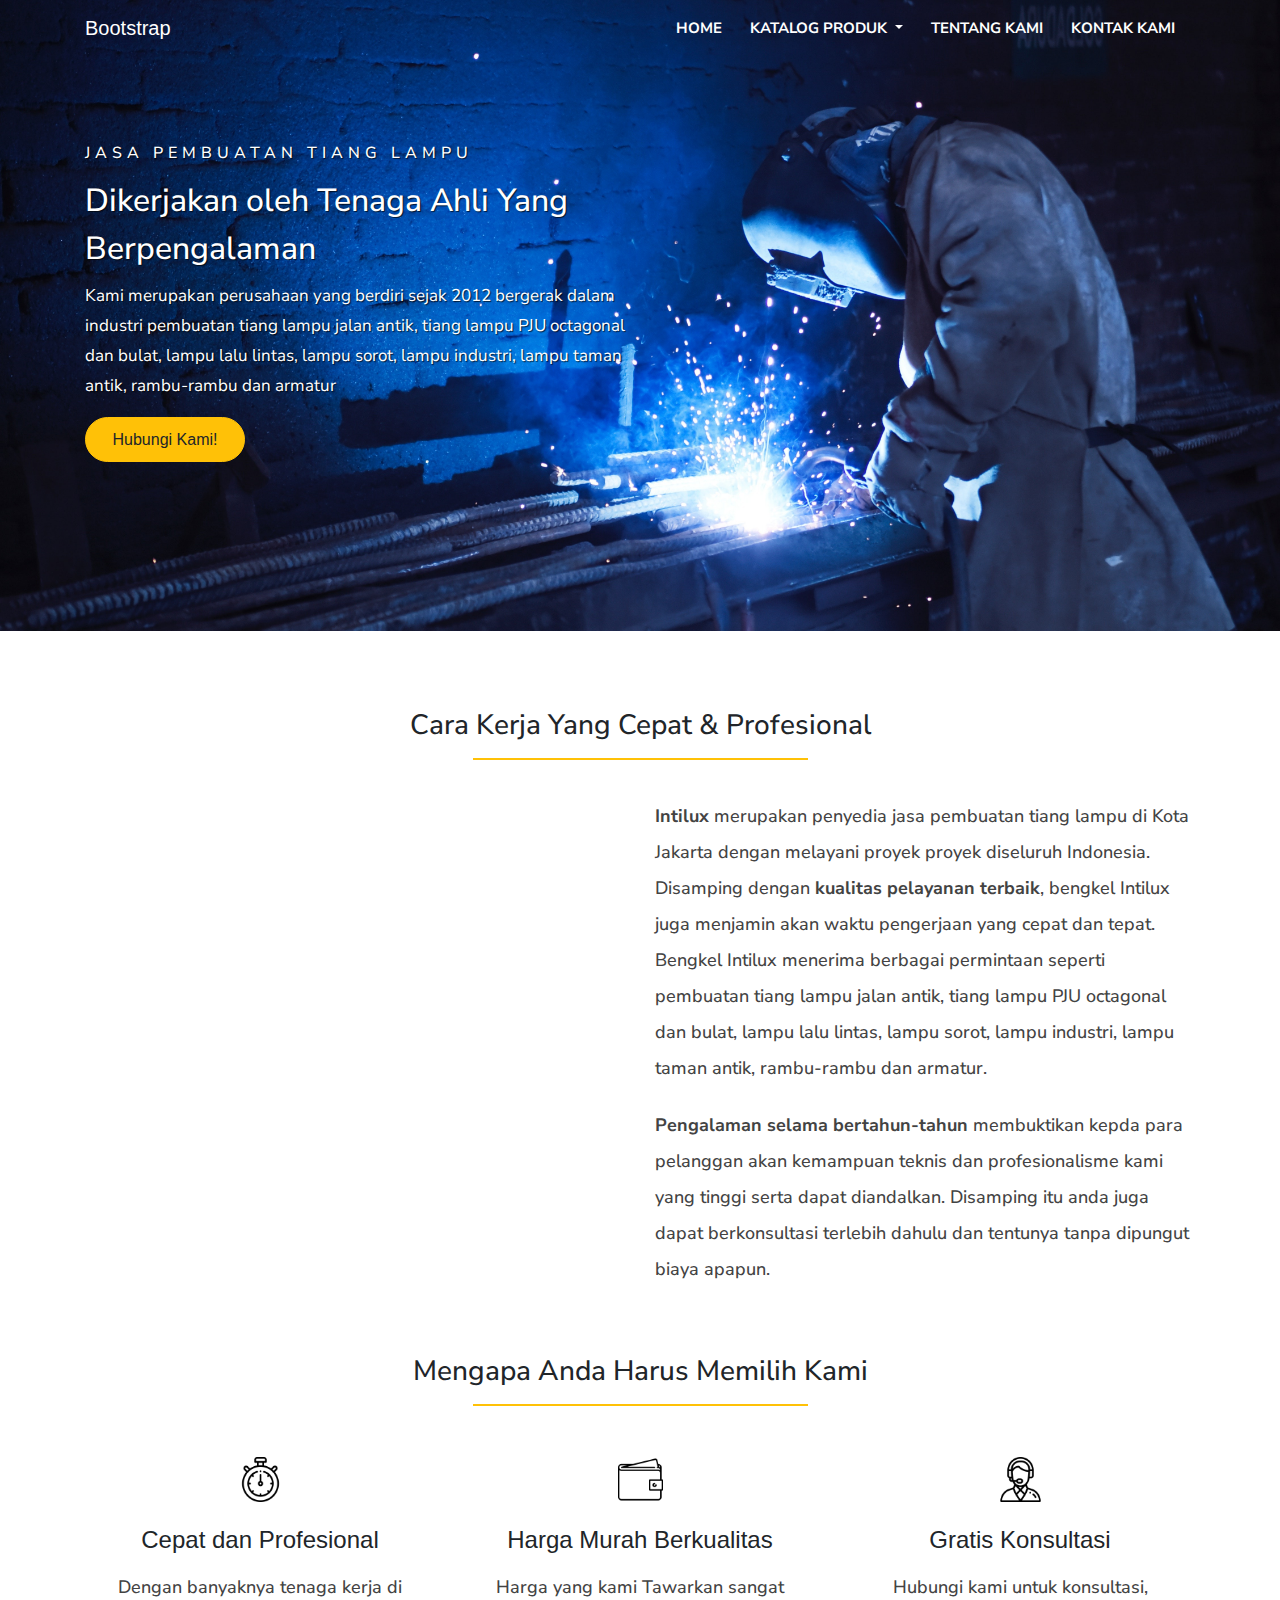
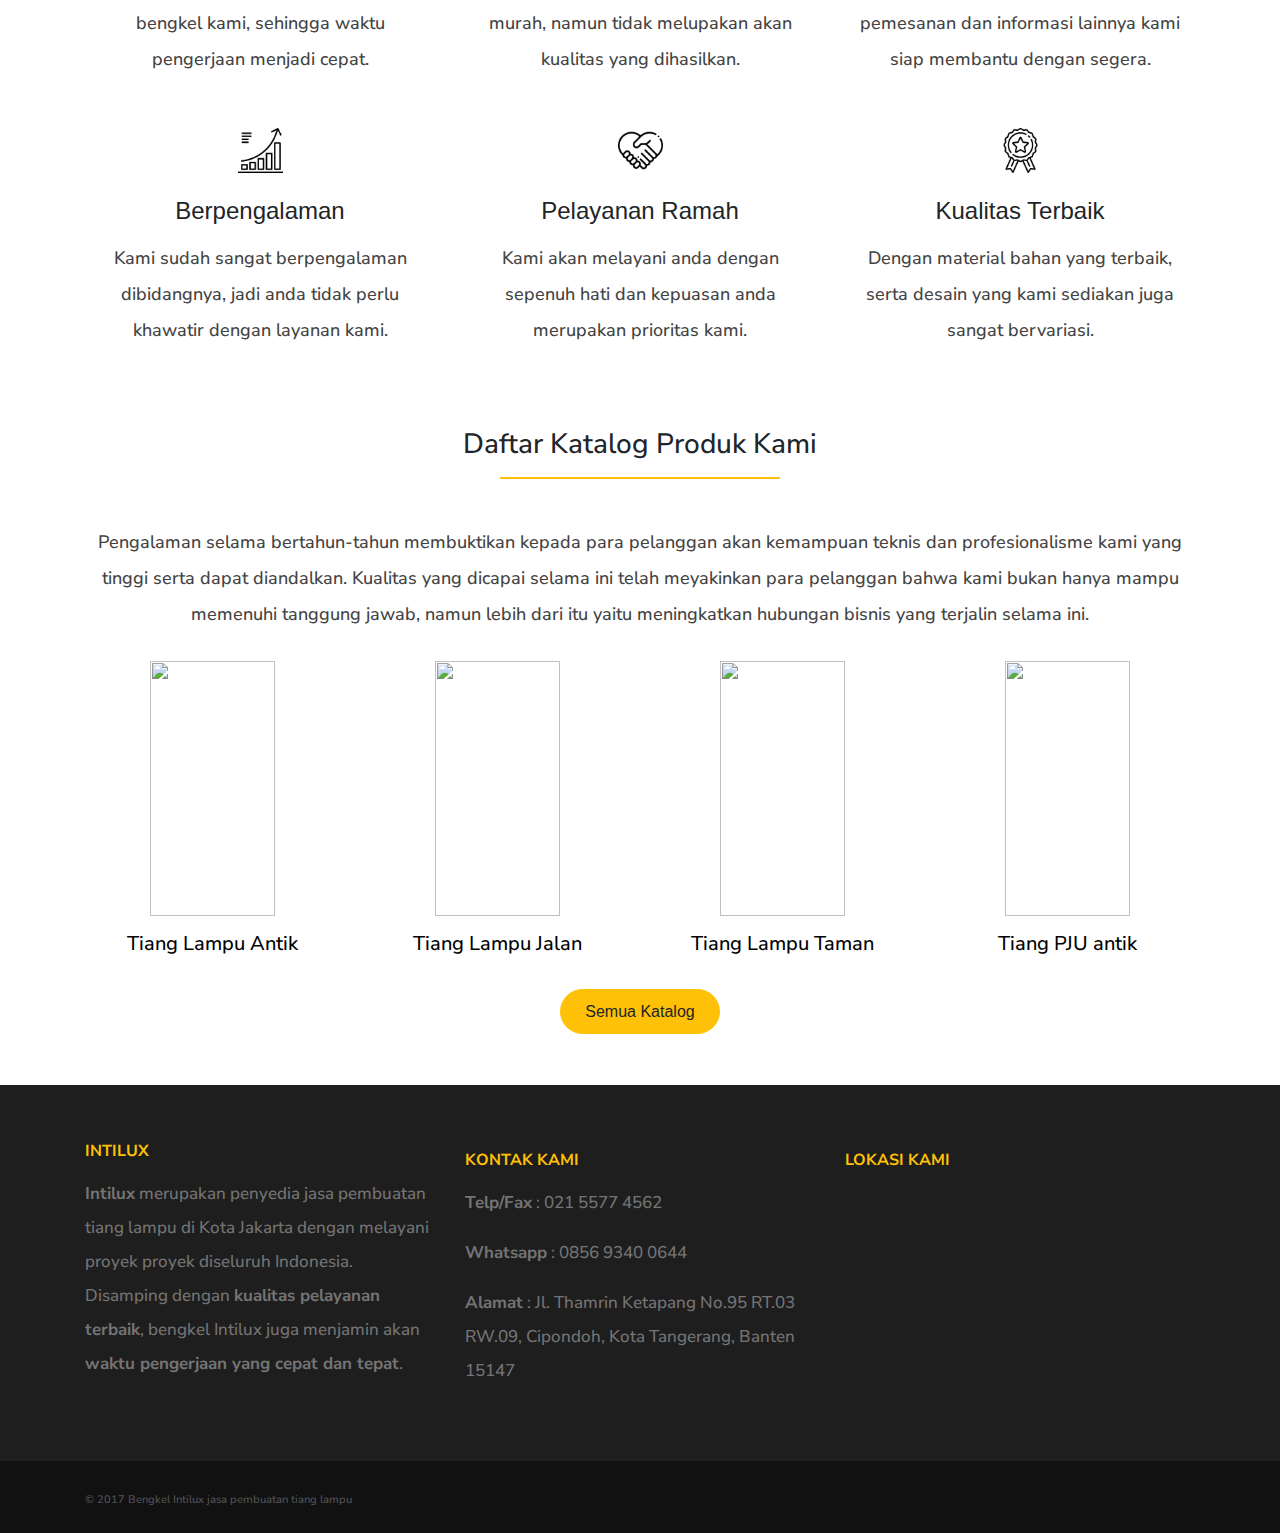
==== index.html @ 7d83ce6b "tianglampujalan" ====
<!doctype html>
<html lang="en">
  <head>
    <!-- Required meta tags -->
    <meta charset="utf-8">
    <meta name="viewport" content="width=device-width, initial-scale=1, shrink-to-fit=no">

    <!-- Bootstrap CSS -->
    <link rel="stylesheet" href="https://stackpath.bootstrapcdn.com/bootstrap/4.4.1/css/bootstrap.min.css" integrity="sha384-Vkoo8x4CGsO3+Hhxv8T/Q5PaXtkKtu6ug5TOeNV6gBiFeWPGFN9MuhOf23Q9Ifjh" crossorigin="anonymous">

    <!-- Font -->
    <link href="https://fonts.googleapis.com/css?family=Nunito+Sans&display=swap" rel="stylesheet">

    <!-- MyCSS -->
    <link rel="stylesheet" type="text/css" href="style.css">

    <title>Jasa Pembuatan Tiang Lampu</title>
  </head>
  <body>
    <!-- Navbar -->
    <nav class="navbar navbar-expand-lg navbar-light">
      <div class="container">
        <a class="navbar-brand" href="index.html">
          <!-- <img src="/docs/4.4/assets/brand/bootstrap-solid.svg" width="30" height="30" class="d-inline-block align-top" alt=""> -->
          Bootstrap
        </a>
        <button class="navbar-toggler" type="button" data-toggle="collapse" data-target="#navbarNavAltMarkup" aria-controls="navbarNavAltMarkup" aria-expanded="false" aria-label="Toggle navigation">
          <span class="navbar-toggler-icon"></span>
        </button>
        <div class="collapse navbar-collapse" id="navbarNavAltMarkup">
          <div class="navbar-nav ml-auto">
            <a class="nav-item nav-link active" href="index.html"><b>Home</b></a>
            <!-- <a class="nav-item nav-link" href="#"><b>Profil</b></a> -->
            <li class="nav-item dropdown">
              <a class="beda nav-link dropdown-toggle" href="#" id="navbarDropdown" role="button" data-toggle="dropdown" aria-haspopup="true" aria-expanded="false">
                <b>Katalog Produk</b>
              </a>
              <div class="dropdown-menu" aria-labelledby="navbarDropdown">
                <a class="dropdown-item" href="lampuantik.html">Tiang Lampu Antik</a>
                <a class="dropdown-item" href="lampujalan.html">Tiang Lampu Jalan</a>
                <a class="dropdown-item" href="lamputaman.html">Tiang Lampu Taman</a>
                <a class="dropdown-item" href="lampupjuantik.html">Tiang PJU Antik</a>
                <div class="dropdown-divider"></div>
                <a class="dropdown-item" href="#">Lampu Dinding</a>
              </div>
            </li>
            <a class="nav-item nav-link" href="#"><b>Tentang Kami</b></a>
            <a class="nav-item nav-link" href="#"><b>Kontak Kami</b></a>
          </div>
        </div>
      </div>
    </nav>
    <!-- Akhir Navbar -->

    <!-- Jumbotron -->
    <div class="jumbotron jumbotron-fluid">
      <div class="container">
        <div class="row">
          <div class="col-md-6">
            <p class="up">JASA PEMBUATAN TIANG LAMPU</p>
            <h1 class="display-4">Dikerjakan oleh Tenaga Ahli Yang Berpengalaman</h1>
            <p class="lead">Kami merupakan perusahaan yang berdiri sejak 2012 bergerak dalam industri pembuatan tiang lampu jalan antik, tiang lampu PJU octagonal dan bulat, lampu lalu lintas, lampu sorot, lampu industri, lampu taman antik, rambu-rambu dan armatur</p>
            <button type="button" class="btn btn-warning tombol">Hubungi Kami!</button>
          </div>  
        </div>
      </div>
    </div>
    <!-- Akhir Jumbotron -->

    <!-- Profil -->
    <div class="container profil">
      <h3 class="text-center">Cara Kerja Yang Cepat & Profesional</h3>
      <hr>
      <div class="row">
        <div class="col-md-6">
          
        </div>
        <div class="col-md-6">
          <p><b>Intilux</b> merupakan penyedia jasa pembuatan tiang lampu di Kota Jakarta dengan melayani proyek proyek diseluruh Indonesia. Disamping dengan <b>kualitas pelayanan terbaik</b>, bengkel Intilux juga menjamin akan waktu pengerjaan yang cepat dan tepat. Bengkel Intilux menerima berbagai permintaan seperti pembuatan tiang lampu jalan antik, tiang lampu PJU octagonal dan bulat, lampu lalu lintas, lampu sorot, lampu industri, lampu taman antik, rambu-rambu dan armatur.</p>

          <p><b>Pengalaman selama bertahun-tahun</b> membuktikan kepda para pelanggan akan kemampuan teknis dan profesionalisme kami yang tinggi serta dapat diandalkan. Disamping itu anda juga dapat berkonsultasi terlebih dahulu dan tentunya tanpa dipungut biaya apapun.</p>
        </div>
      </div>
    </div>
    <!-- Akhir Profil -->

    <!-- Harus -->
    <div class="container text-center harus">
      <h3>Mengapa Anda Harus Memilih Kami</h3>
      <hr>
      <div class="row">
        <div class="col-md-4">
          <img src="img/stopwatch.png">
          <h4 class="mt-4">Cepat dan Profesional</h4>
          <p>Dengan banyaknya tenaga kerja di bengkel kami, sehingga waktu pengerjaan menjadi cepat. </p>
        </div>
        <div class="col-md-4">
          <img src="img/wallet.png">
          <h4 class="mt-4">Harga Murah Berkualitas</h4>
          <p>Harga yang kami Tawarkan sangat murah, namun tidak melupakan akan kualitas yang dihasilkan.</p>
        </div>
        <div class="col-md-4">
          <img src="img/support.png">
          <h4 class="mt-4">Gratis Konsultasi</h4>
          <p>Hubungi kami untuk konsultasi, pemesanan dan informasi lainnya kami siap membantu dengan segera.</p>
        </div>
      </div>
      <div class="row">
        <div class="col-md-4">
          <img src="img/diagram.png">
          <h4 class="mt-4">Berpengalaman</h4>
          <p>Kami sudah sangat berpengalaman dibidangnya, jadi anda tidak perlu khawatir dengan layanan kami.</p>
        </div>
        <div class="col-md-4">
          <img src="img/respect.png">
          <h4 class="mt-4">Pelayanan Ramah</h4>
          <p>Kami akan melayani anda dengan sepenuh hati dan kepuasan anda merupakan prioritas kami.</p>
        </div>
        <div class="col-md-4">
          <img src="img/medal.png">
          <h4 class="mt-4">Kualitas Terbaik</h4>
          <p>Dengan material bahan yang terbaik, serta desain yang kami sediakan juga sangat bervariasi.</p>
        </div>
      </div>
    </div>
    <!-- Akhir Harus -->

    <!-- Katalog -->
    <div class="container text-center katalog">
      <h3>Daftar Katalog Produk Kami</h3>
      <hr>
      <p>Pengalaman selama bertahun-tahun membuktikan kepada para pelanggan akan kemampuan teknis dan profesionalisme kami yang tinggi serta dapat diandalkan. Kualitas yang dicapai selama ini telah meyakinkan para pelanggan bahwa kami bukan hanya mampu memenuhi tanggung jawab, namun lebih dari itu yaitu meningkatkan hubungan bisnis yang terjalin selama ini.</p>
      <div class="row">
        <div class="col-md-3">
          <a href="lampuantik.html">
            <img src="img/jalanantik-1.jpg">
            <h5 class="mt-3">Tiang Lampu Antik</h5>
          </a>
        </div>
        <div class="col-md-3">
          <a href="lampujalan.html">
            <img src="img/jalan-1.jpg">
            <h5 class="mt-3">Tiang Lampu Jalan</h5>
          </a>
        </div>
        <div class="col-md-3">
          <a href="lamputaman.html">
            <img src="img/tamanantik-1.jpg">
            <h5 class="mt-3">Tiang Lampu Taman</h5>
          </a>
        </div>
        <div class="col-md-3">
          <a href="lampupjuantik.html">
            <img src="img/pjuantik-1.jpg">
            <h5 class="mt-3">Tiang PJU antik</h5>
          </a>
        </div>
      </div>
      <div class="row mt-2 mb-3">
        <div class="col-md-12 text-center">
          <a href="semuakatalog.html"><button type="button" class="btn btn-warning tombol">Semua Katalog</button></a>
        </div>
      </div>
    </div>
    <!-- Akhir Katalog -->

    <!-- Footer -->
    <section class="footer" id="footer">
      <div class="container text-left">
        <div class="row">
          <div class="col-md-4 jarak mt-5">
            <h6 class=""><b>INTILUX</b></h6>
            <p class="isi"><b>Intilux</b> merupakan penyedia jasa pembuatan tiang lampu di Kota Jakarta dengan melayani proyek proyek diseluruh Indonesia. Disamping dengan <b>kualitas pelayanan terbaik</b>, bengkel Intilux juga menjamin akan <b>waktu pengerjaan yang cepat dan tepat</b>.</p>
          </div>
          <div class="col-md-4 jarak">
            <h6 class=""><b>KONTAK KAMI</b></h6>
            <p><b>Telp/Fax</b> : 021 5577 4562</p>
            <p><b>Whatsapp</b> : 0856 9340 0644</p>
            <p><b>Alamat</b> : Jl. Thamrin Ketapang No.95 RT.03 RW.09, Cipondoh, Kota Tangerang, Banten 15147</p>
          </div>
          <div class="col-md-4 jarak">
            <h6 class=""><b>LOKASI KAMI</b></h6>
          </div>
        </div>
      </div>
    </section>
    <section class="akhir" id="akhir">
      <div class="container text-left">
        <div class="row">
          <div class="col-md-12">
            <p>© 2017 Bengkel Intilux jasa pembuatan tiang lampu</p>
          </div>
        </div>
      </div>
    </section>
    <!-- Akhir Footer -->

    <!-- Optional JavaScript -->
    <!-- jQuery first, then Popper.js, then Bootstrap JS -->
    <script src="https://code.jquery.com/jquery-3.4.1.slim.min.js" integrity="sha384-J6qa4849blE2+poT4WnyKhv5vZF5SrPo0iEjwBvKU7imGFAV0wwj1yYfoRSJoZ+n" crossorigin="anonymous"></script>
    <script src="https://cdn.jsdelivr.net/npm/popper.js@1.16.0/dist/umd/popper.min.js" integrity="sha384-Q6E9RHvbIyZFJoft+2mJbHaEWldlvI9IOYy5n3zV9zzTtmI3UksdQRVvoxMfooAo" crossorigin="anonymous"></script>
    <script src="https://stackpath.bootstrapcdn.com/bootstrap/4.4.1/js/bootstrap.min.js" integrity="sha384-wfSDF2E50Y2D1uUdj0O3uMBJnjuUD4Ih7YwaYd1iqfktj0Uod8GCExl3Og8ifwB6" crossorigin="anonymous"></script>
  </body>
</html>
---- style.css ----
/* Navbar */
.nav-link {
	font-size: 15px;
	font-family: 'Nunito Sans', sans-serif;
	text-transform: uppercase;
	margin-right: 12px;
	color: black;
}

/* Jumbotron */
.jumbotron {
	background-image: url(img/jumbotron.jpg);
	background-size: cover;
	height: 550px; 
	color: white;
}

.jumbotron .up {
	margin-top: 20px;
	font-size: 16px;
	font-family: 'Nunito Sans', sans-serif;
	font-weight: 500;
	line-height: 22px;
	letter-spacing: 5px;
	text-shadow: 1px 1px 1px rgba(0, 0, 0, 0.7);
}

.jumbotron .display-4 {
	font-size: 32px;
	font-family: 'Nunito Sans', sans-serif;
	font-weight: 500;
	line-height: 48px;
	text-shadow: 1px 1px 1px rgba(0, 0, 0, 0.7);
}

.jumbotron .lead {
	font-size: 17px;
	font-family: 'Nunito Sans', sans-serif;
	font-weight: 400;
	line-height: 30px;
	text-shadow: 1px 1px 1px rgba(0, 0, 0, 0.7);
}

/* Tombol Jumbotron */
.tombol {
	font-weight: 500;
	border-radius: 40px;
	width: 160px;
	height: 45px;
}

.profil h3 {
	margin-top: 7%;
	font-family: 'Nunito Sans', sans-serif;
	font-weight: 500;
}

.profil hr {
	border: 1.5px solid #FFC107;
	width: 30%;
}

.profil p {
	margin-top: 4%;
	font-size: 18px;
	font-family: 'Nunito Sans', sans-serif;
	font-weight: 500;
	line-height: 36px;
	color: #434343;
}

.harus {
	margin-top: 4%;
}

.harus h3 {
	font-family: 'Nunito Sans', sans-serif;
	font-weight: 500;
}

.harus hr {
	border: 1.5px solid #FFC107;
	width: 30%;
}

.harus img {
	width: 45px;
	margin-top: 10%;
}

.harus p {
	margin-top: 4%;
	font-size: 18px;
	font-family: 'Nunito Sans', sans-serif;
	font-weight: 500;
	line-height: 36px;
	color: #434343;
}

.katalog {
	margin-top: 5%;
}

.katalog h3 {
	font-family: 'Nunito Sans', sans-serif;
	font-weight: 500;
}

.katalog hr {
	border: 1.5px solid #FFC107;
	width: 25%;
}

.katalog img {
	width: 125px;
	height: 255px;
	margin-top: 5%;
}

.katalog p {
	margin-top: 4%;
	font-size: 18px;
	font-family: 'Nunito Sans', sans-serif;
	font-weight: 500;
	line-height: 36px;
	color: #434343;
}

.katalog h5 {
	font-family: 'Nunito Sans', sans-serif;
	margin-bottom: 10%;
}

.katalog a:hover {
	text-decoration: none;
	color: #FFC107;
}

.katalog a {
	text-decoration: none;
	color: black;
}

.footer {
	margin-top: 4%;
	background-color: #1E1E1E;
}

.footer h6 {
	font-family: 'Nunito Sans', sans-serif;
	font-weight: 500;
	line-height: 36px;
	color: #FFC107;
}

.footer p {
	font-size: 17px;
	font-family: 'Nunito Sans', sans-serif;
	font-weight: 500;
	line-height: 34px;
	color: #747474;
}

.footer .jarak {
	margin-top: 5%;
	margin-bottom: 5%;
}

.akhir {
	background-color: #111111;
}

.akhir p {
	margin-top: 2%;
	font-size: 11px;
	font-family: 'Nunito Sans', sans-serif;
	font-weight: 500;
	line-height: 34px;
	color: #545454;
}

@media (min-width: 992px) {
	.navbar-brand, .nav-link {
		color: white !important;
	}

	.nav-link:not(.beda):hover::after {
		content: '';
		display: block;
		border-bottom: 3px solid #FFC107;
		width: 50%;
		margin: auto;
		padding-bottom: 5px;
		margin-bottom: -8px;
	}

	.jumbotron {
		margin-top: -75px;
		height: 650px;
	}

	.jumbotron .up {
		margin-top: 100px;
		line-height: 16px;
	}

	.harus p {
		margin-left: 2%;
		margin-right: 2%;
	}
}
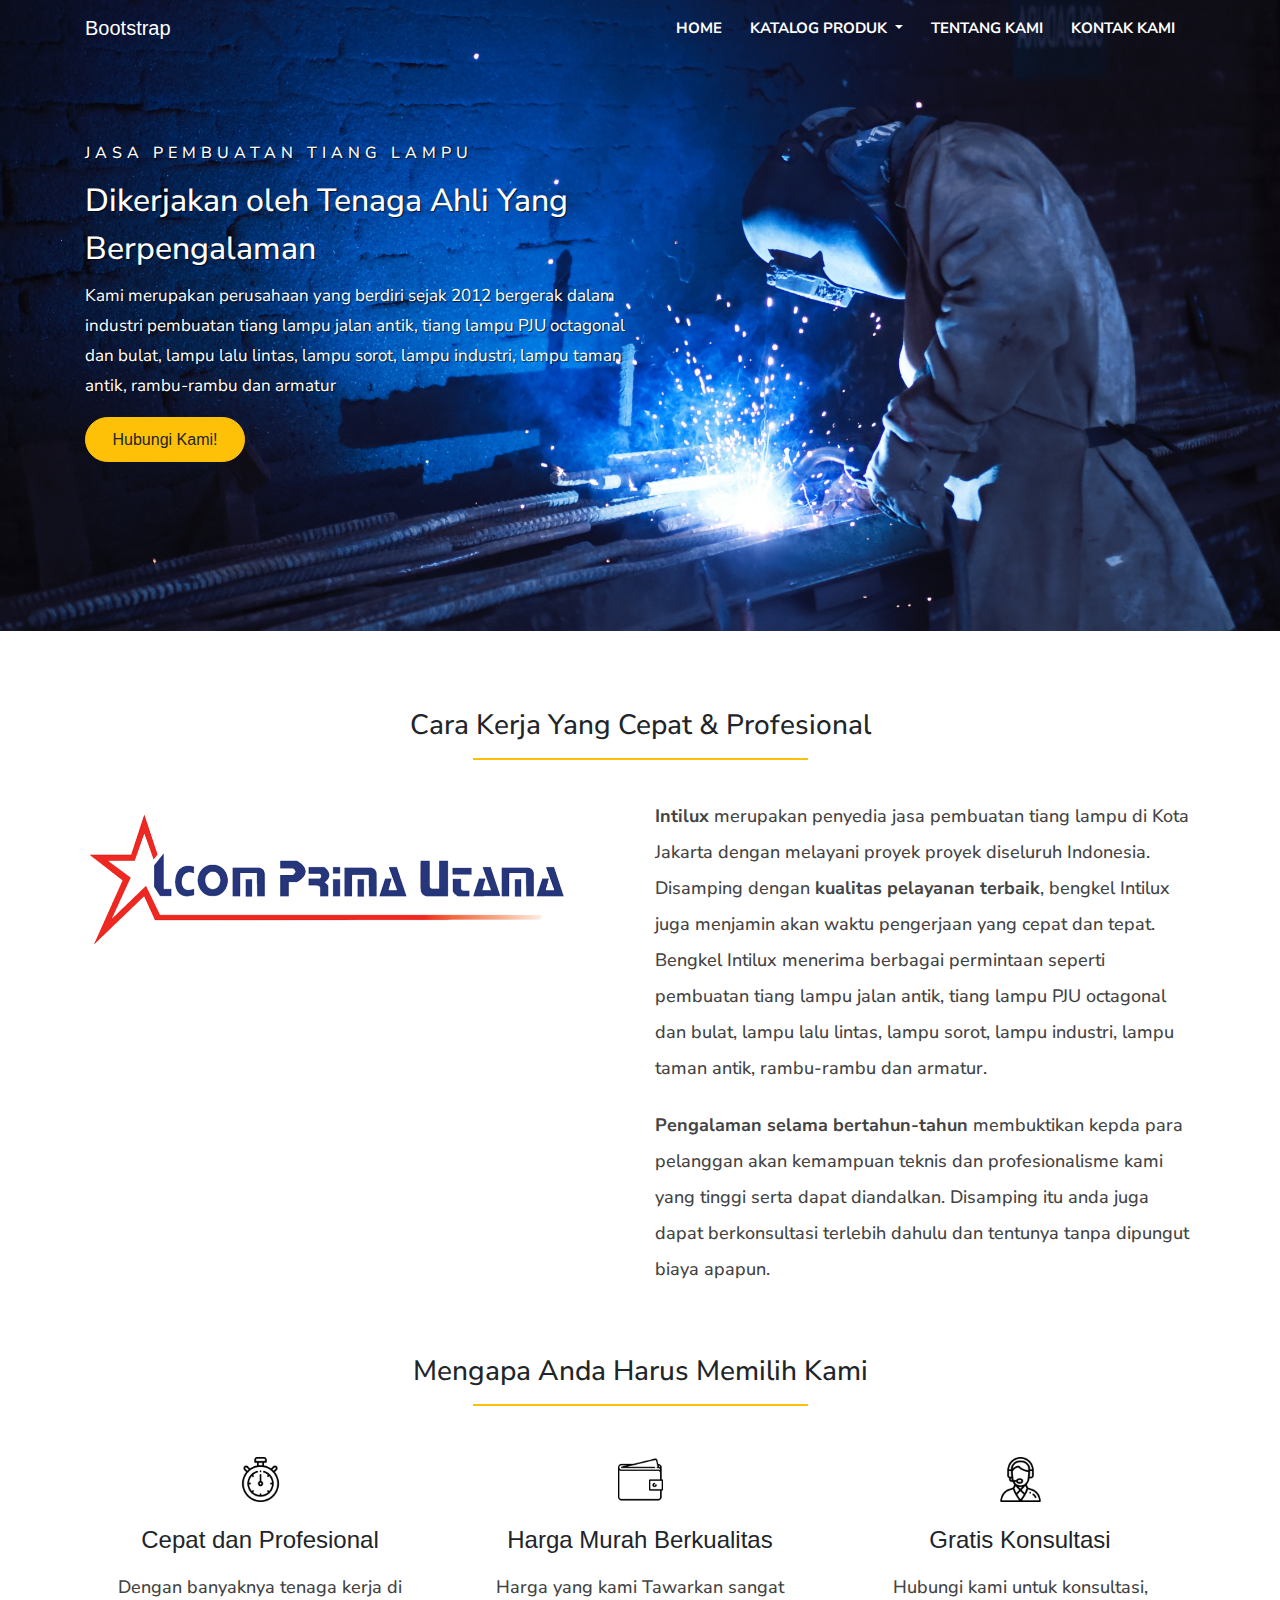
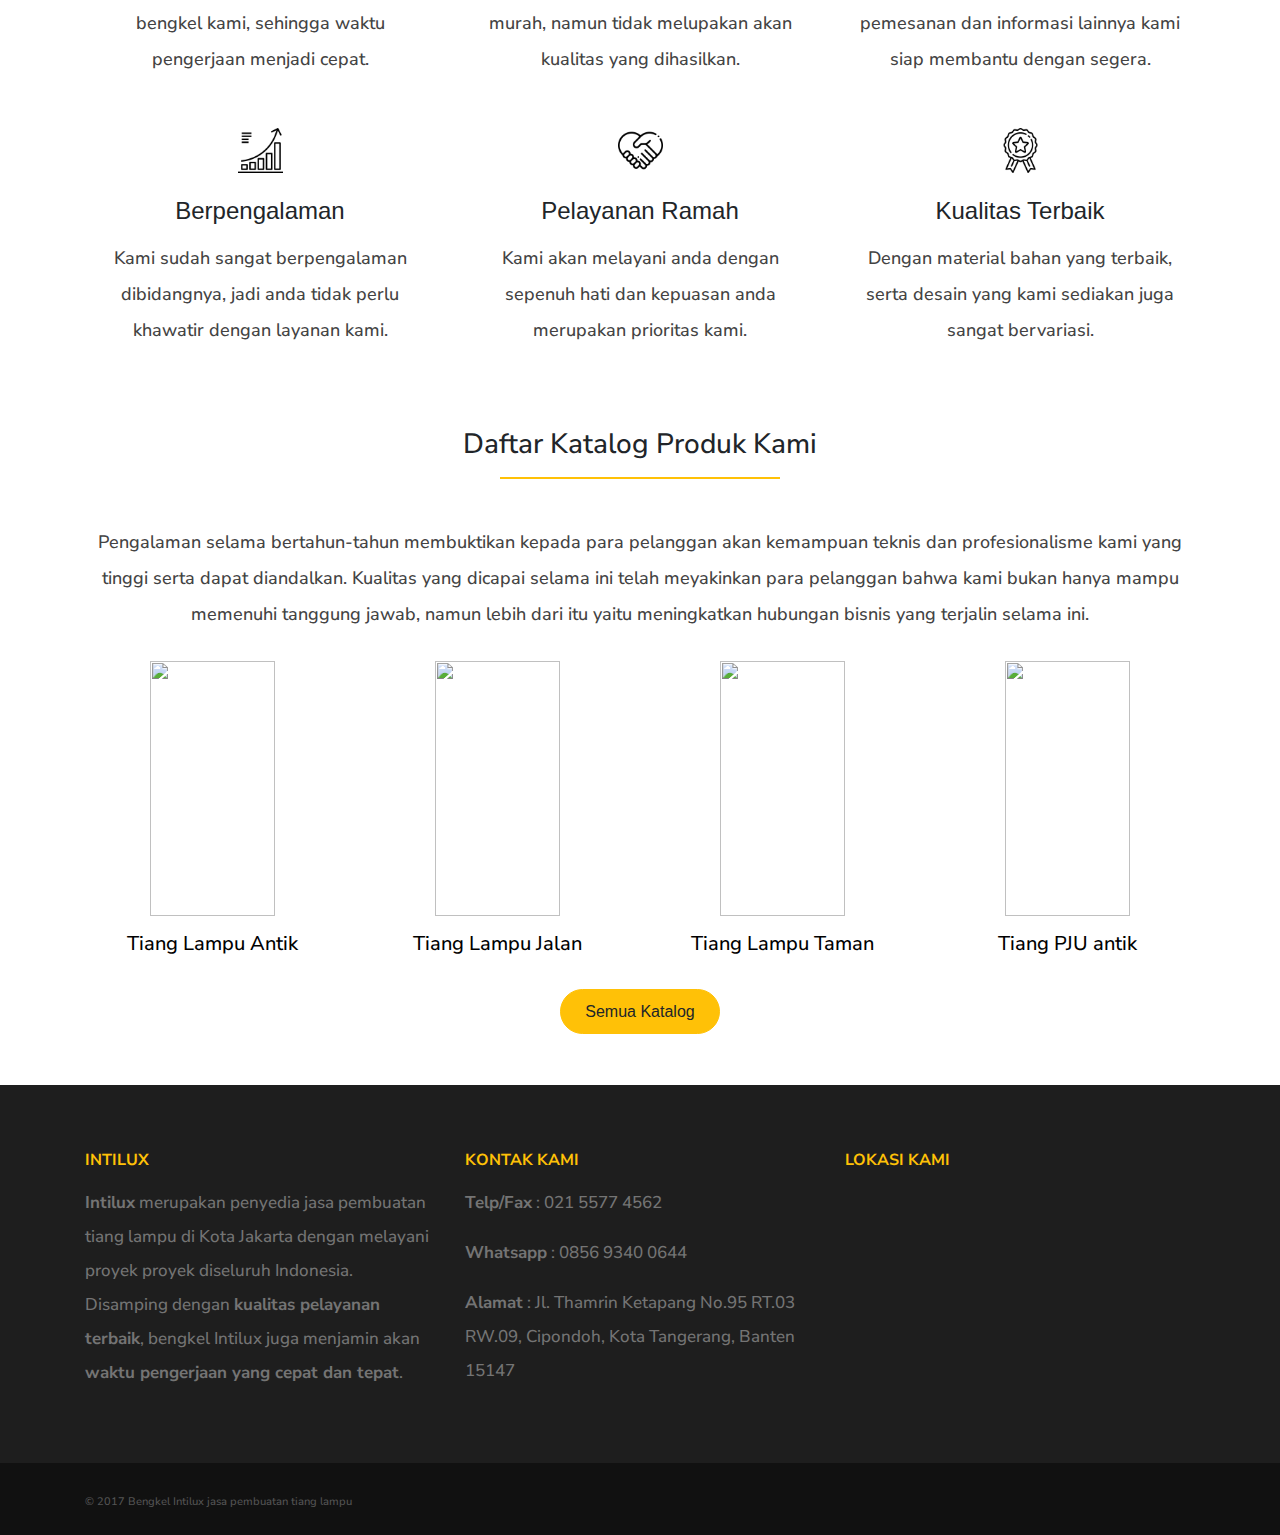
==== commit dad80081: "nambahlogo" ====
--- a/index.html
+++ b/index.html
@@ -41,11 +41,14 @@
                 <a class="dropdown-item" href="lamputaman.html">Tiang Lampu Taman</a>
                 <a class="dropdown-item" href="lampupjuantik.html">Tiang PJU Antik</a>
                 <div class="dropdown-divider"></div>
-                <a class="dropdown-item" href="#">Lampu Dinding</a>
+                <a class="dropdown-item" href="lampudinding.html">Lampu Dinding</a>
+                <a class="dropdown-item" href="#">Penerangan Umum</a>
+                <div class="dropdown-divider"></div>
+                <a class="dropdown-item" href="semuakatalog.html">Semua Katalog</a>
               </div>
             </li>
-            <a class="nav-item nav-link" href="#"><b>Tentang Kami</b></a>
-            <a class="nav-item nav-link" href="#"><b>Kontak Kami</b></a>
+            <a class="nav-item nav-link" href="tentangkami.html"><b>Tentang Kami</b></a>
+            <a class="nav-item nav-link" href="kontakkami.html"><b>Kontak Kami</b></a>
           </div>
         </div>
       </div>
@@ -73,7 +76,7 @@
       <hr>
       <div class="row">
         <div class="col-md-6">
-          
+          <img src="img/logolam.png" width="90%" style="margin-top: -10%">
         </div>
         <div class="col-md-6">
           <p><b>Intilux</b> merupakan penyedia jasa pembuatan tiang lampu di Kota Jakarta dengan melayani proyek proyek diseluruh Indonesia. Disamping dengan <b>kualitas pelayanan terbaik</b>, bengkel Intilux juga menjamin akan waktu pengerjaan yang cepat dan tepat. Bengkel Intilux menerima berbagai permintaan seperti pembuatan tiang lampu jalan antik, tiang lampu PJU octagonal dan bulat, lampu lalu lintas, lampu sorot, lampu industri, lampu taman antik, rambu-rambu dan armatur.</p>
@@ -168,7 +171,7 @@
     <section class="footer" id="footer">
       <div class="container text-left">
         <div class="row">
-          <div class="col-md-4 jarak mt-5">
+          <div class="col-md-4 jarak jarakmo">
             <h6 class=""><b>INTILUX</b></h6>
             <p class="isi"><b>Intilux</b> merupakan penyedia jasa pembuatan tiang lampu di Kota Jakarta dengan melayani proyek proyek diseluruh Indonesia. Disamping dengan <b>kualitas pelayanan terbaik</b>, bengkel Intilux juga menjamin akan <b>waktu pengerjaan yang cepat dan tepat</b>.</p>
           </div>
--- a/style.css
+++ b/style.css
@@ -137,6 +137,50 @@
 }
 
 .katalog a {
+	text-decoration: none;
+	color: black;
+}
+
+.katalok {
+	margin-top: 5%;
+}
+
+.katalok h3 {
+	font-family: 'Nunito Sans', sans-serif;
+	font-weight: 500;
+}
+
+.katalok hr {
+	border: 1.5px solid #FFC107;
+	width: 20%;
+}
+
+.katalok img {
+	width: 200px;
+	height: 140px;
+	margin-top: 5%;
+}
+
+.katalok p {
+	margin-top: 4%;
+	font-size: 18px;
+	font-family: 'Nunito Sans', sans-serif;
+	font-weight: 500;
+	line-height: 36px;
+	color: #434343;
+}
+
+.katalok h5 {
+	font-family: 'Nunito Sans', sans-serif;
+	margin-bottom: 10%;
+}
+
+.katalok a:hover {
+	text-decoration: none;
+	color: #FFC107;
+}
+
+.katalok a {
 	text-decoration: none;
 	color: black;
 }
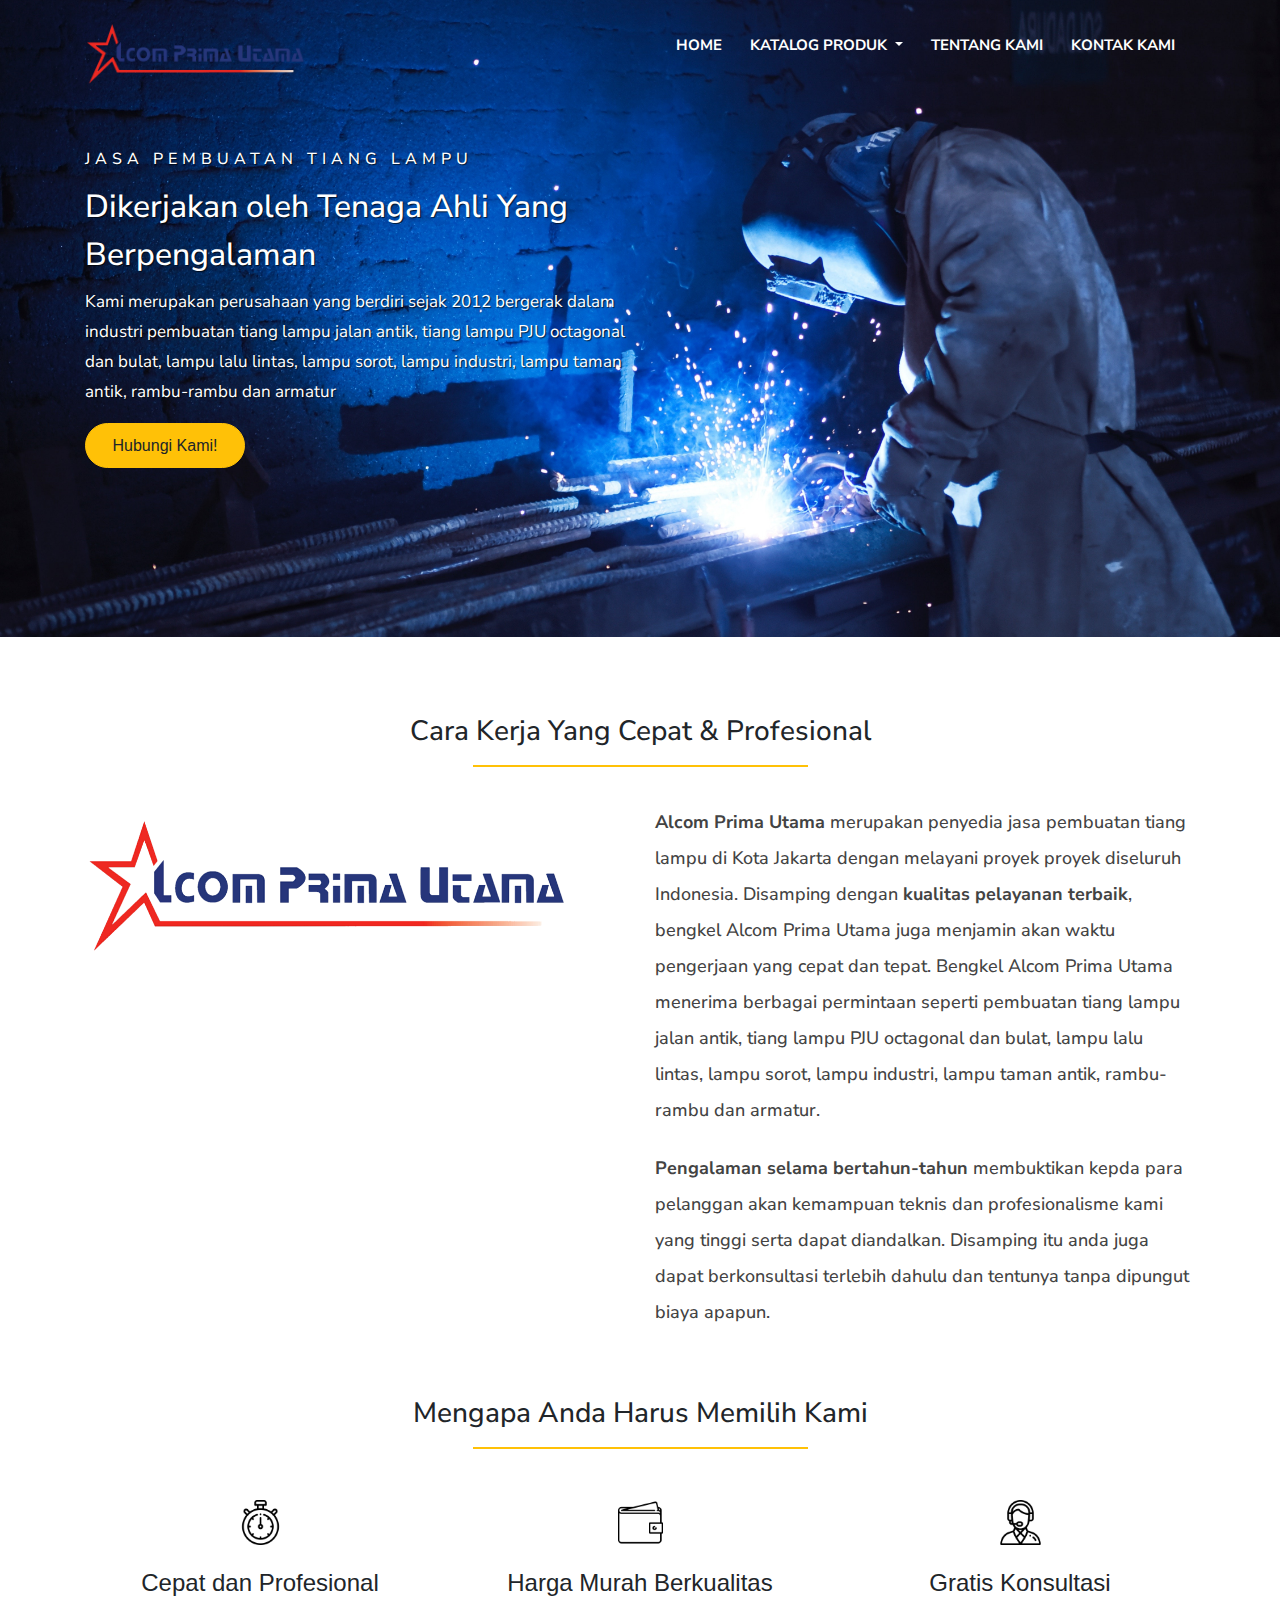
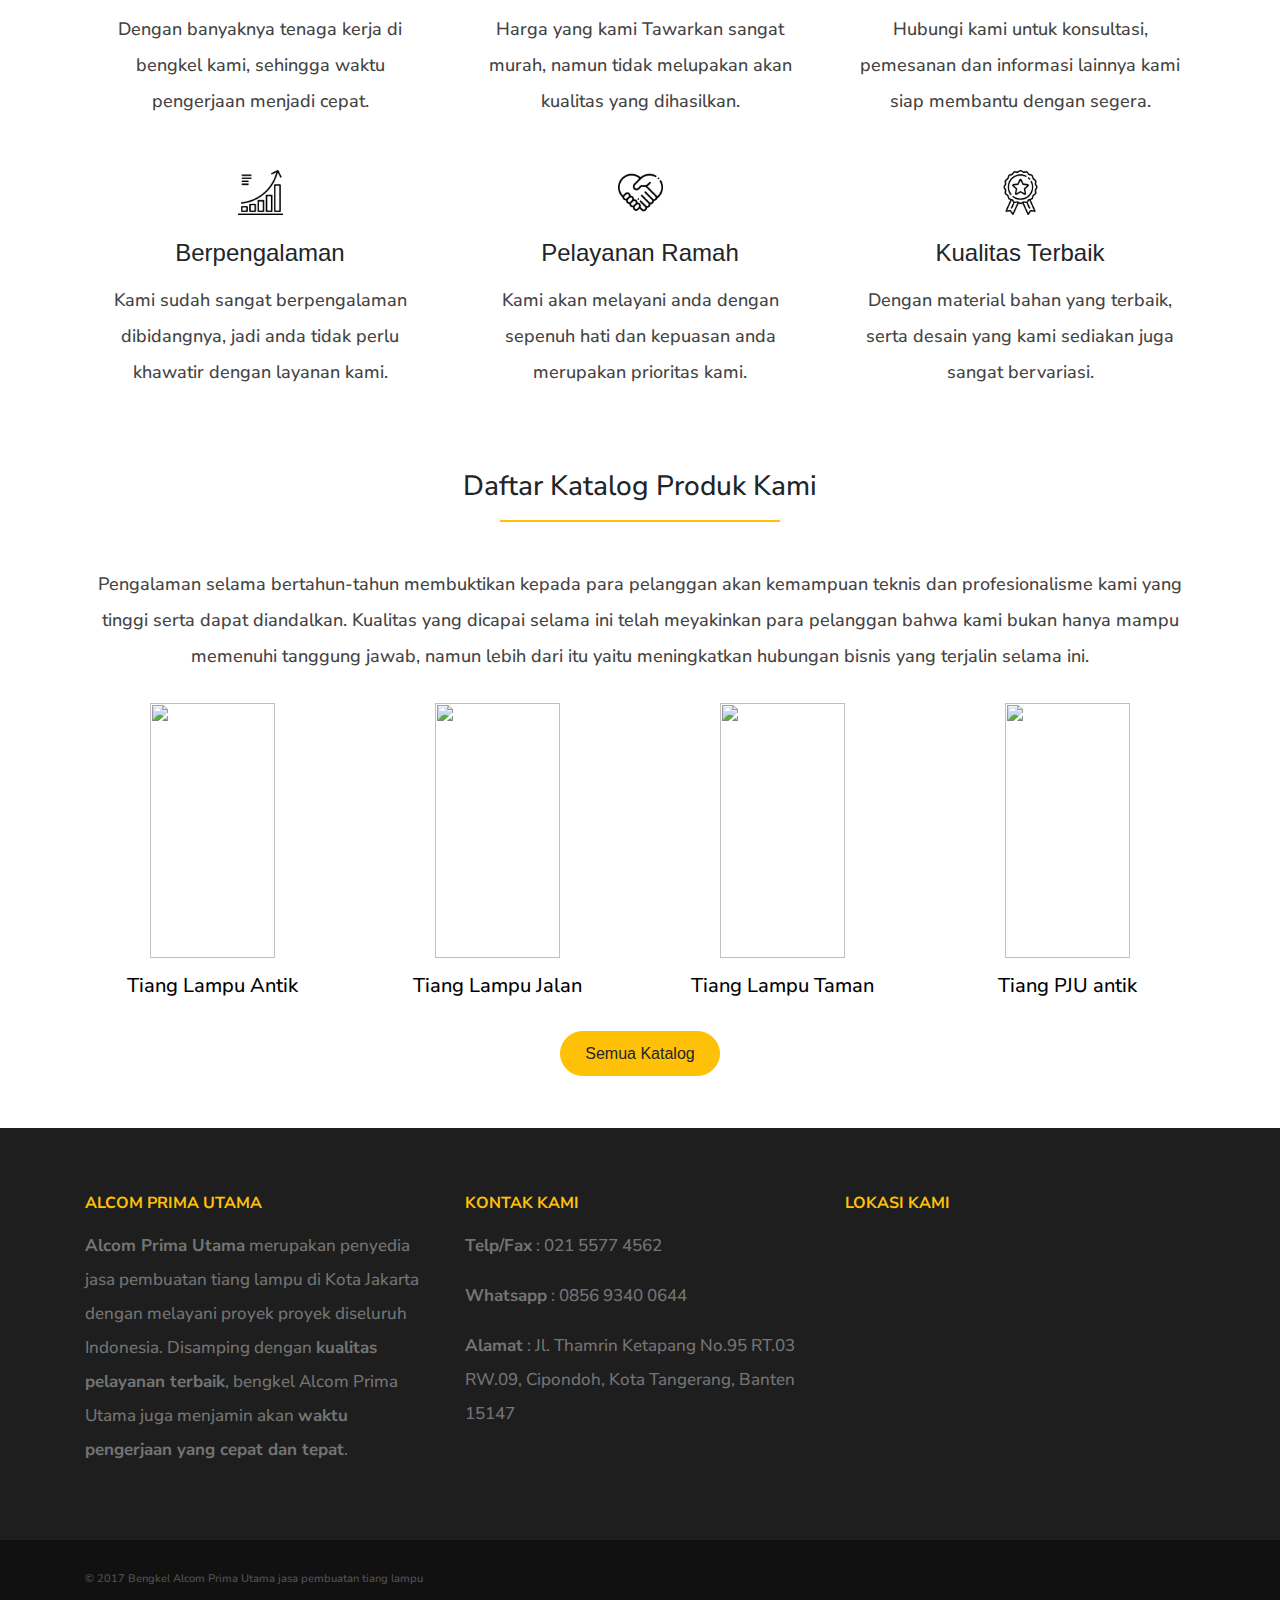
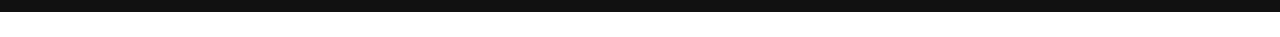
==== commit a28e1a00: "navbar" ====
--- a/index.html
+++ b/index.html
@@ -20,10 +20,7 @@
     <!-- Navbar -->
     <nav class="navbar navbar-expand-lg navbar-light">
       <div class="container">
-        <a class="navbar-brand" href="index.html">
-          <!-- <img src="/docs/4.4/assets/brand/bootstrap-solid.svg" width="30" height="30" class="d-inline-block align-top" alt=""> -->
-          Bootstrap
-        </a>
+        <img src="img/logolam.png" class="logolam" alt="">
         <button class="navbar-toggler" type="button" data-toggle="collapse" data-target="#navbarNavAltMarkup" aria-controls="navbarNavAltMarkup" aria-expanded="false" aria-label="Toggle navigation">
           <span class="navbar-toggler-icon"></span>
         </button>
@@ -42,7 +39,7 @@
                 <a class="dropdown-item" href="lampupjuantik.html">Tiang PJU Antik</a>
                 <div class="dropdown-divider"></div>
                 <a class="dropdown-item" href="lampudinding.html">Lampu Dinding</a>
-                <a class="dropdown-item" href="#">Penerangan Umum</a>
+                <a class="dropdown-item" href="peneranganumum.html">Penerangan Umum</a>
                 <div class="dropdown-divider"></div>
                 <a class="dropdown-item" href="semuakatalog.html">Semua Katalog</a>
               </div>
@@ -63,7 +60,7 @@
             <p class="up">JASA PEMBUATAN TIANG LAMPU</p>
             <h1 class="display-4">Dikerjakan oleh Tenaga Ahli Yang Berpengalaman</h1>
             <p class="lead">Kami merupakan perusahaan yang berdiri sejak 2012 bergerak dalam industri pembuatan tiang lampu jalan antik, tiang lampu PJU octagonal dan bulat, lampu lalu lintas, lampu sorot, lampu industri, lampu taman antik, rambu-rambu dan armatur</p>
-            <button type="button" class="btn btn-warning tombol">Hubungi Kami!</button>
+            <a href="kontakkami.html"><button type="button" class="btn btn-warning tombol">Hubungi Kami!</button></a>
           </div>  
         </div>
       </div>
@@ -79,7 +76,7 @@
           <img src="img/logolam.png" width="90%" style="margin-top: -10%">
         </div>
         <div class="col-md-6">
-          <p><b>Intilux</b> merupakan penyedia jasa pembuatan tiang lampu di Kota Jakarta dengan melayani proyek proyek diseluruh Indonesia. Disamping dengan <b>kualitas pelayanan terbaik</b>, bengkel Intilux juga menjamin akan waktu pengerjaan yang cepat dan tepat. Bengkel Intilux menerima berbagai permintaan seperti pembuatan tiang lampu jalan antik, tiang lampu PJU octagonal dan bulat, lampu lalu lintas, lampu sorot, lampu industri, lampu taman antik, rambu-rambu dan armatur.</p>
+          <p><b>Alcom Prima Utama</b> merupakan penyedia jasa pembuatan tiang lampu di Kota Jakarta dengan melayani proyek proyek diseluruh Indonesia. Disamping dengan <b>kualitas pelayanan terbaik</b>, bengkel Alcom Prima Utama juga menjamin akan waktu pengerjaan yang cepat dan tepat. Bengkel Alcom Prima Utama menerima berbagai permintaan seperti pembuatan tiang lampu jalan antik, tiang lampu PJU octagonal dan bulat, lampu lalu lintas, lampu sorot, lampu industri, lampu taman antik, rambu-rambu dan armatur.</p>
 
           <p><b>Pengalaman selama bertahun-tahun</b> membuktikan kepda para pelanggan akan kemampuan teknis dan profesionalisme kami yang tinggi serta dapat diandalkan. Disamping itu anda juga dapat berkonsultasi terlebih dahulu dan tentunya tanpa dipungut biaya apapun.</p>
         </div>
@@ -172,8 +169,8 @@
       <div class="container text-left">
         <div class="row">
           <div class="col-md-4 jarak jarakmo">
-            <h6 class=""><b>INTILUX</b></h6>
-            <p class="isi"><b>Intilux</b> merupakan penyedia jasa pembuatan tiang lampu di Kota Jakarta dengan melayani proyek proyek diseluruh Indonesia. Disamping dengan <b>kualitas pelayanan terbaik</b>, bengkel Intilux juga menjamin akan <b>waktu pengerjaan yang cepat dan tepat</b>.</p>
+            <h6 class=""><b>ALCOM PRIMA UTAMA</b></h6>
+            <p class="isi"><b>Alcom Prima Utama</b> merupakan penyedia jasa pembuatan tiang lampu di Kota Jakarta dengan melayani proyek proyek diseluruh Indonesia. Disamping dengan <b>kualitas pelayanan terbaik</b>, bengkel Alcom Prima Utama juga menjamin akan <b>waktu pengerjaan yang cepat dan tepat</b>.</p>
           </div>
           <div class="col-md-4 jarak">
             <h6 class=""><b>KONTAK KAMI</b></h6>
@@ -191,7 +188,7 @@
       <div class="container text-left">
         <div class="row">
           <div class="col-md-12">
-            <p>© 2017 Bengkel Intilux jasa pembuatan tiang lampu</p>
+            <p>© 2017 Bengkel Alcom Prima Utama jasa pembuatan tiang lampu</p>
           </div>
         </div>
       </div>
--- a/style.css
+++ b/style.css
@@ -5,6 +5,10 @@
 	text-transform: uppercase;
 	margin-right: 12px;
 	color: black;
+}
+
+.logolam {
+	width: 45%;
 }
 
 /* Jumbotron */
@@ -141,6 +145,44 @@
 	color: black;
 }
 
+.kami {
+	margin-top: 5%;
+}
+
+.kami h3 {
+	font-family: 'Nunito Sans', sans-serif;
+	font-weight: 500;
+}
+
+.kami hr {
+	border: 1.5px solid #FFC107;
+	width: 25%;
+}
+
+.kami p {
+	margin-top: 4%;
+	font-size: 18px;
+	font-family: 'Nunito Sans', sans-serif;
+	font-weight: 500;
+	line-height: 36px;
+	color: #434343;
+}
+
+.kami h5 {
+	font-family: 'Nunito Sans', sans-serif;
+	margin-bottom: 10%;
+}
+
+.kami a:hover {
+	text-decoration: none;
+	color: #FFC107;
+}
+
+.kami a {
+	text-decoration: none;
+	color: black;
+}
+
 .katalok {
 	margin-top: 5%;
 }
@@ -224,7 +266,15 @@
 }
 
 @media (min-width: 992px) {
-	.navbar-brand, .nav-link {
+	.navbar {
+		margin-top: -2%;
+	}
+
+	.logolam {
+		width: 20%;
+	}
+
+	.nav-link {
 		color: white !important;
 	}
 
@@ -239,7 +289,7 @@
 	}
 
 	.jumbotron {
-		margin-top: -75px;
+		margin-top: -10%;
 		height: 650px;
 	}
 
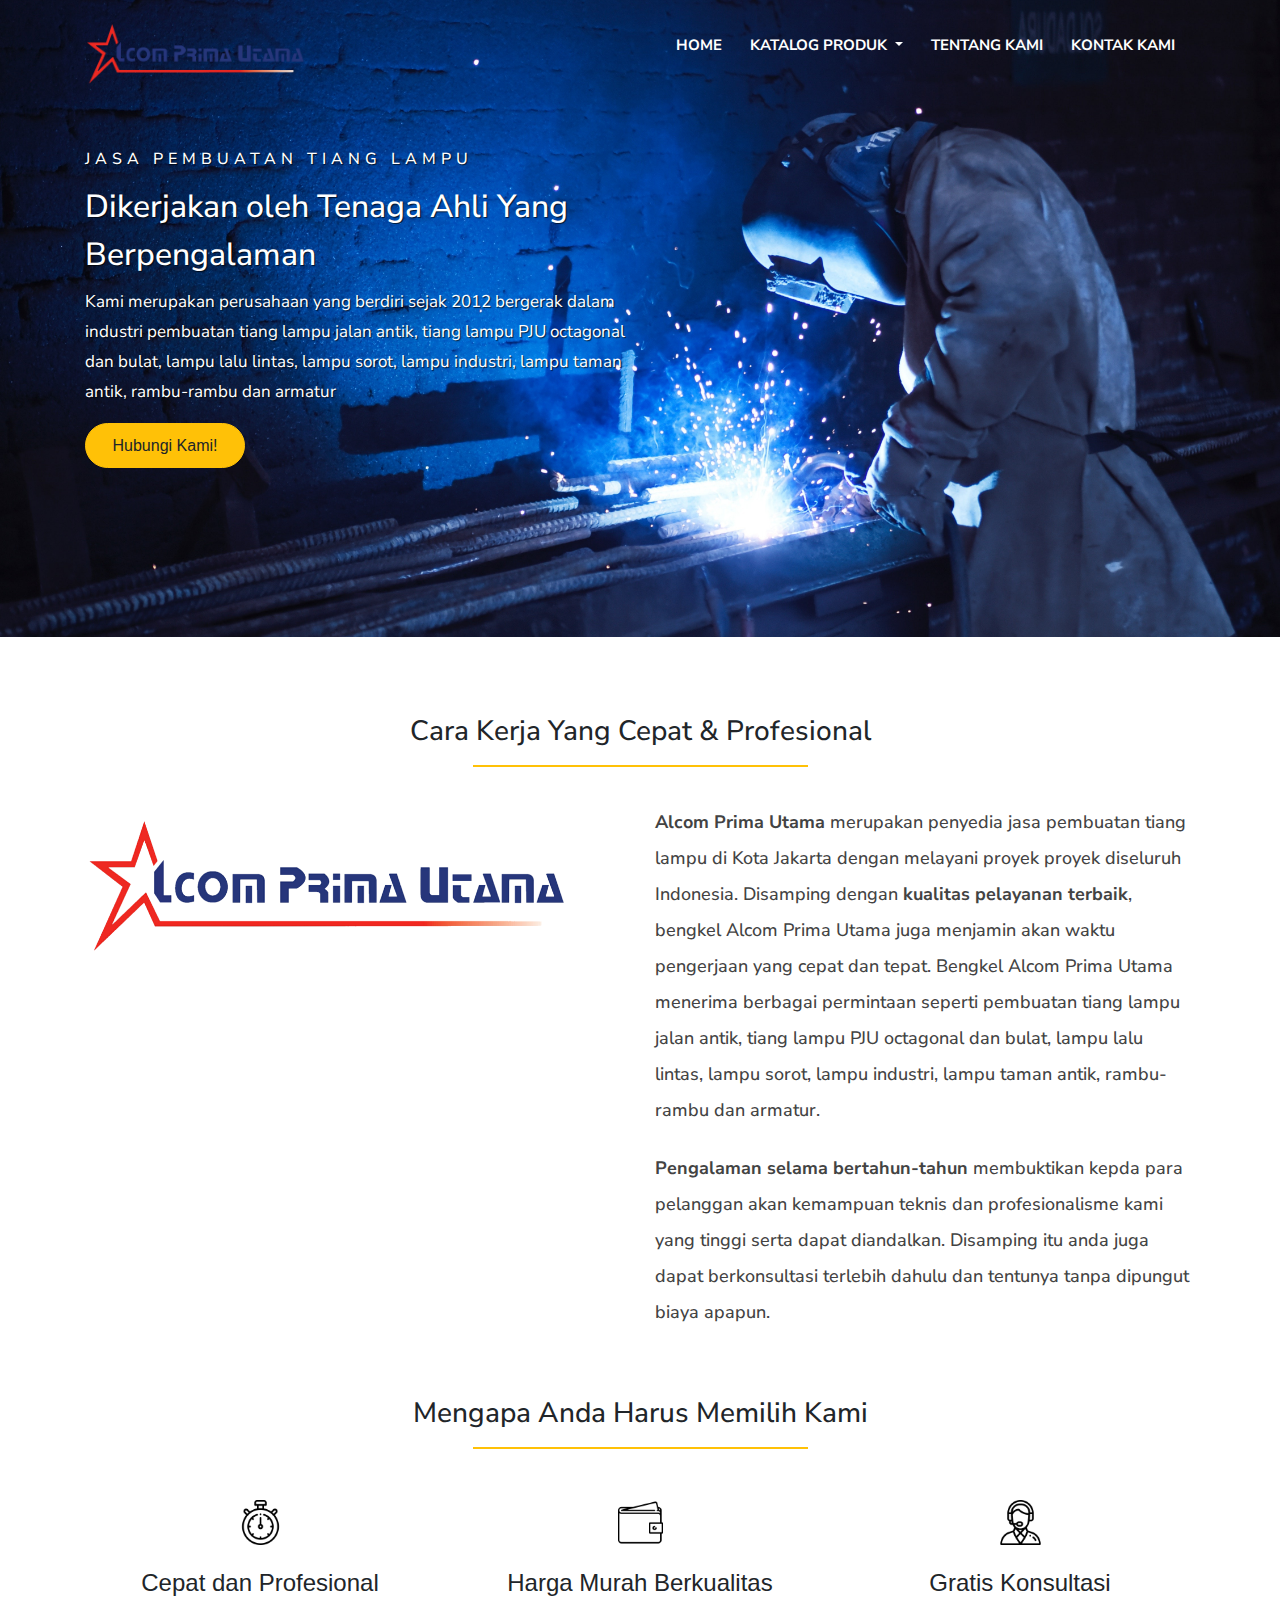
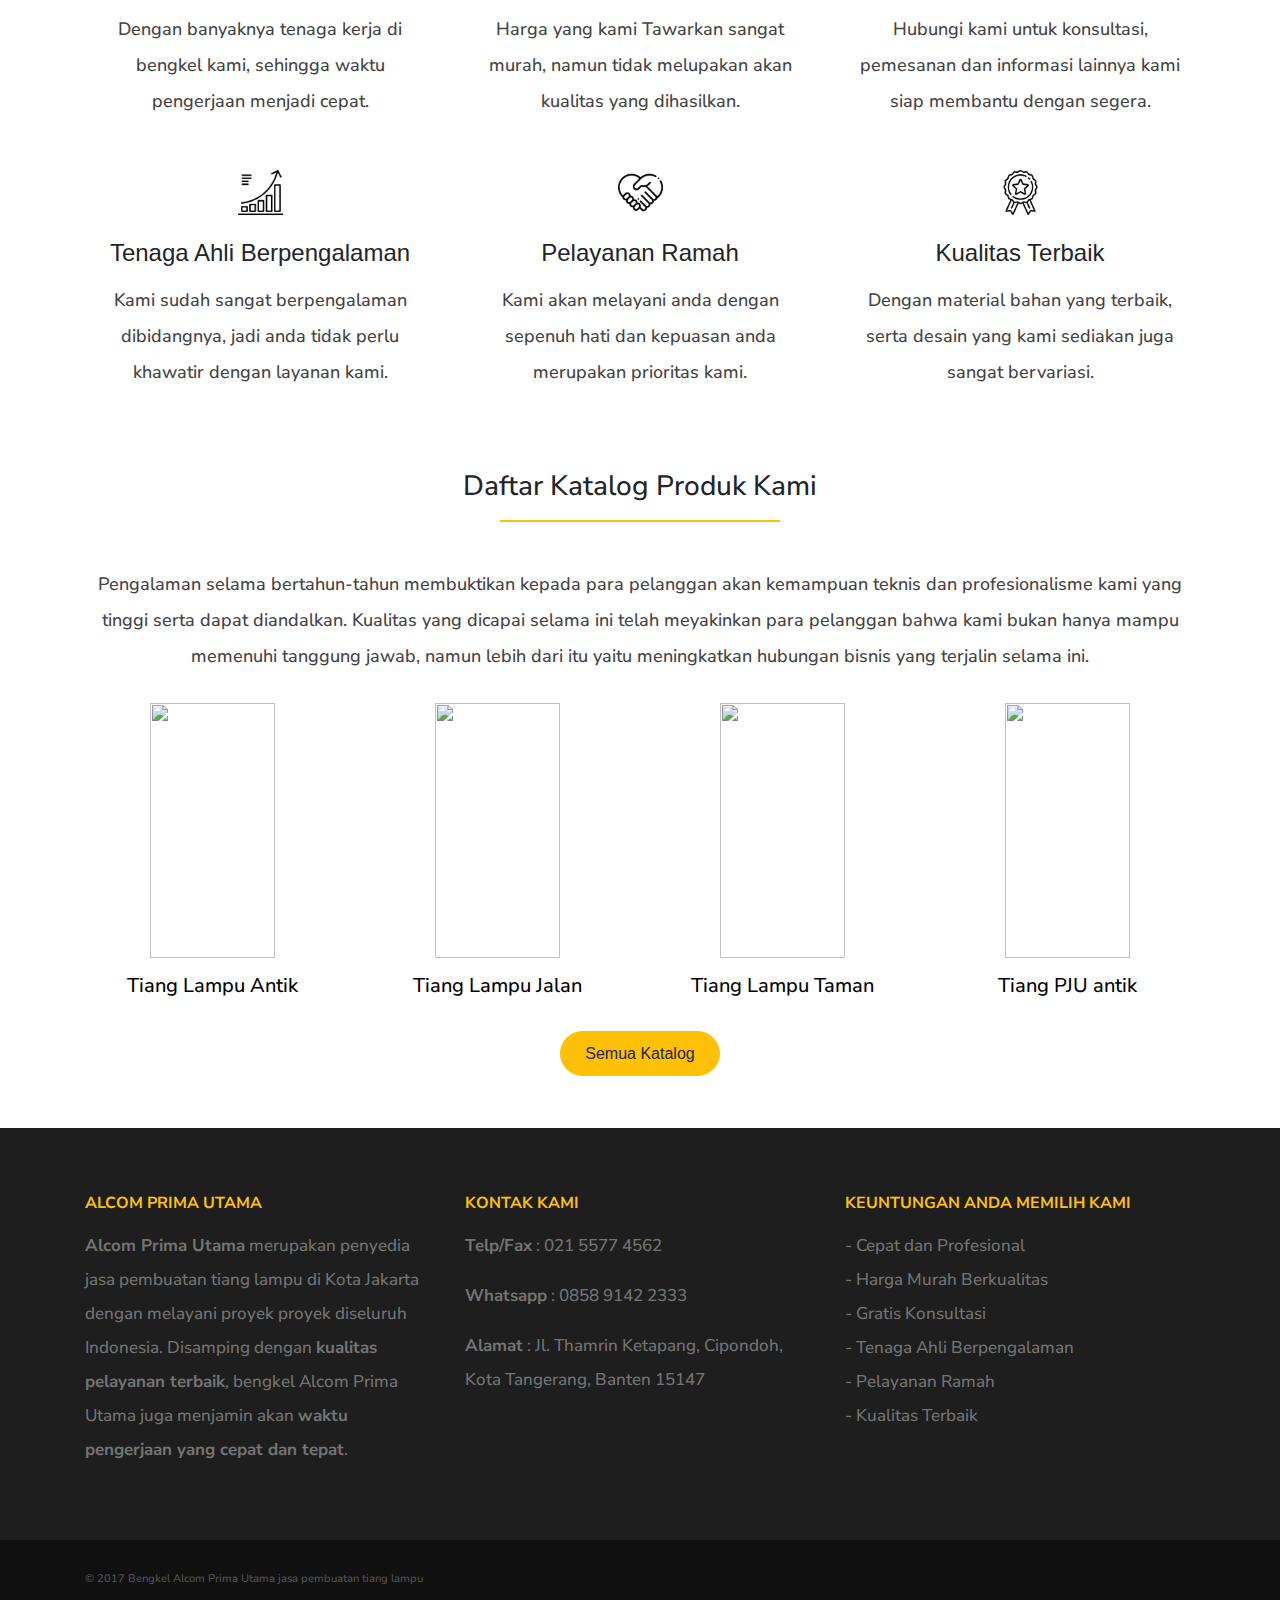
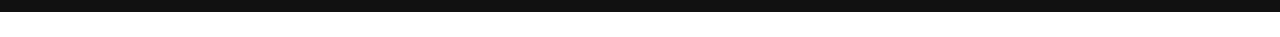
==== commit b4c9685d: "finish" ====
--- a/index.html
+++ b/index.html
@@ -15,6 +15,7 @@
     <link rel="stylesheet" type="text/css" href="style.css">
 
     <title>Jasa Pembuatan Tiang Lampu</title>
+    <link rel="icon" href="img/logo.png" type="image/png">
   </head>
   <body>
     <!-- Navbar -->
@@ -108,7 +109,7 @@
       <div class="row">
         <div class="col-md-4">
           <img src="img/diagram.png">
-          <h4 class="mt-4">Berpengalaman</h4>
+          <h4 class="mt-4">Tenaga Ahli Berpengalaman</h4>
           <p>Kami sudah sangat berpengalaman dibidangnya, jadi anda tidak perlu khawatir dengan layanan kami.</p>
         </div>
         <div class="col-md-4">
@@ -175,11 +176,19 @@
           <div class="col-md-4 jarak">
             <h6 class=""><b>KONTAK KAMI</b></h6>
             <p><b>Telp/Fax</b> : 021 5577 4562</p>
-            <p><b>Whatsapp</b> : 0856 9340 0644</p>
-            <p><b>Alamat</b> : Jl. Thamrin Ketapang No.95 RT.03 RW.09, Cipondoh, Kota Tangerang, Banten 15147</p>
+            <p><b>Whatsapp</b> : 0858 9142 2333</p>
+            <p><b>Alamat</b> : Jl. Thamrin Ketapang, Cipondoh, Kota Tangerang, Banten 15147</p>
           </div>
           <div class="col-md-4 jarak">
-            <h6 class=""><b>LOKASI KAMI</b></h6>
+            <h6 class=""><b>KEUNTUNGAN ANDA MEMILIH KAMI</b></h6>
+            <P>
+              - Cepat dan Profesional<br> 
+              - Harga Murah Berkualitas<br>
+              - Gratis Konsultasi<br>
+              - Tenaga Ahli Berpengalaman<br>
+              - Pelayanan Ramah<br>
+              - Kualitas Terbaik
+            </P>
           </div>
         </div>
       </div>
